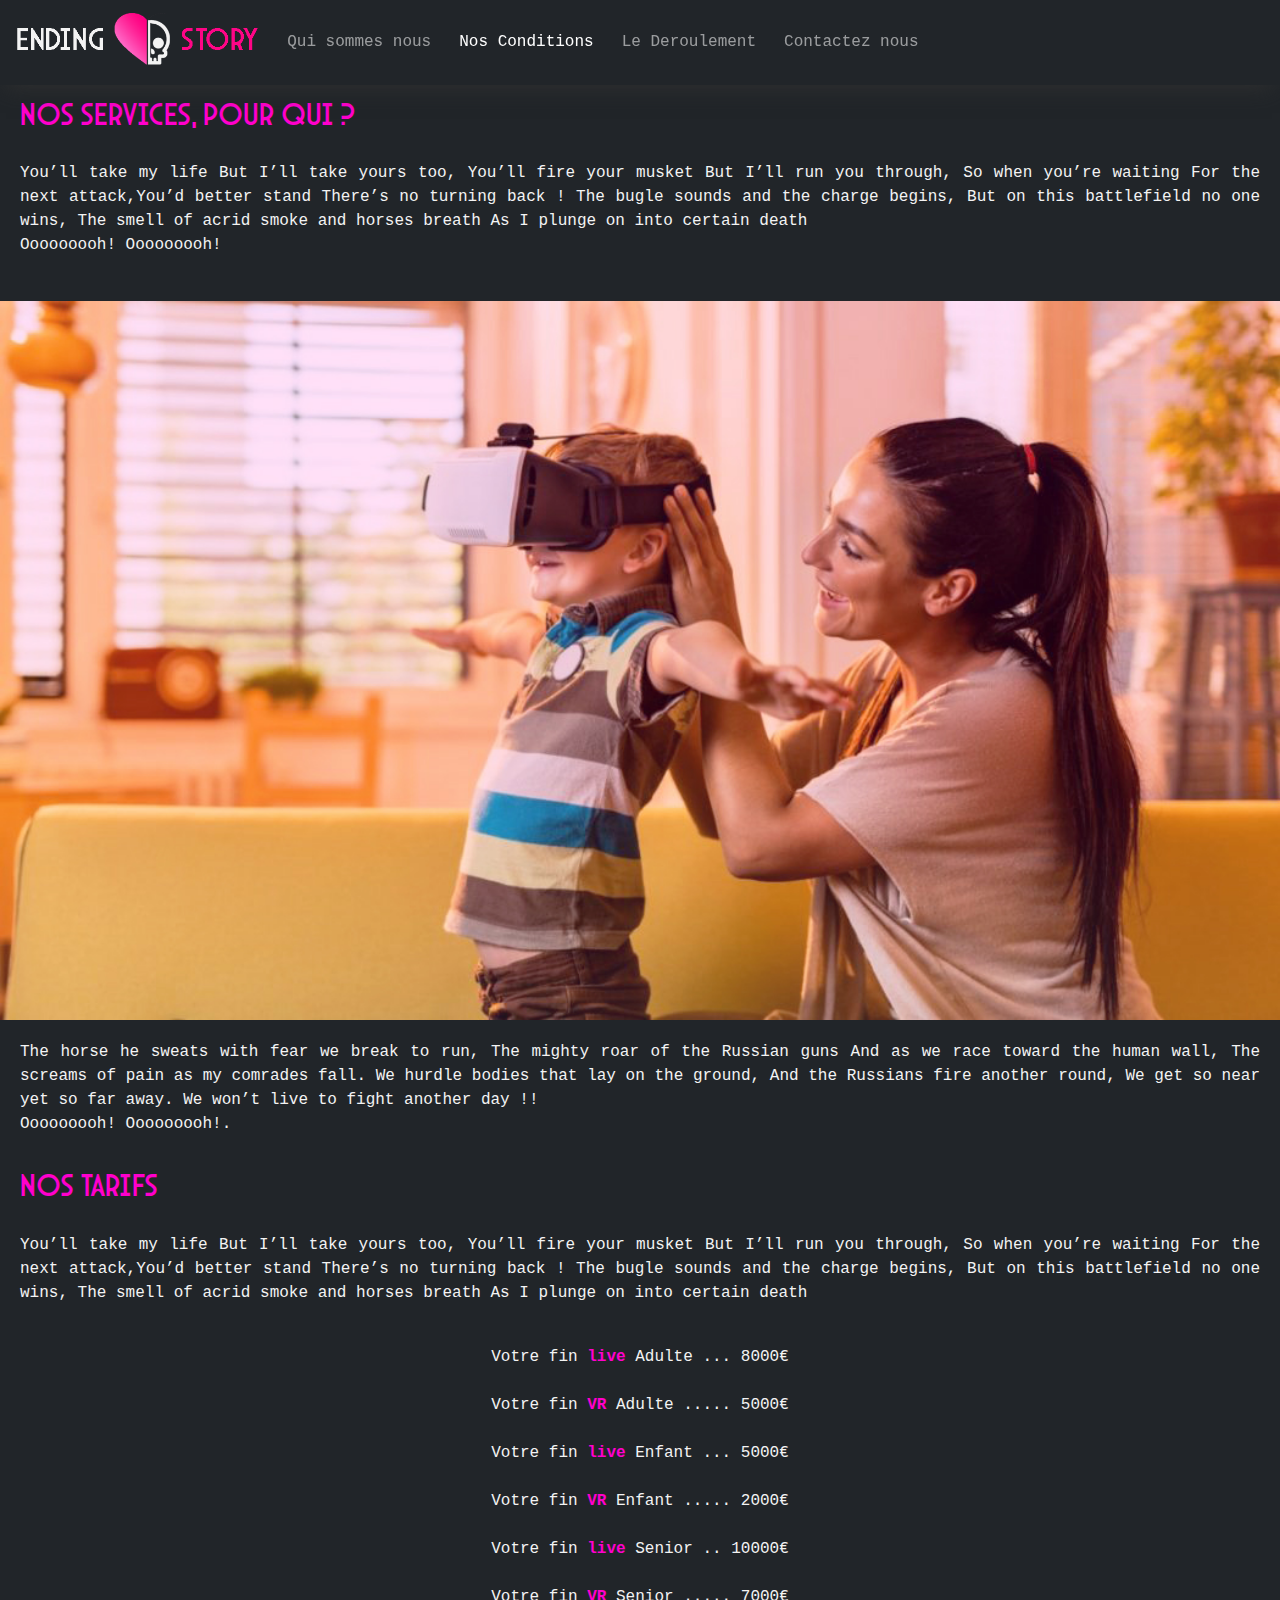
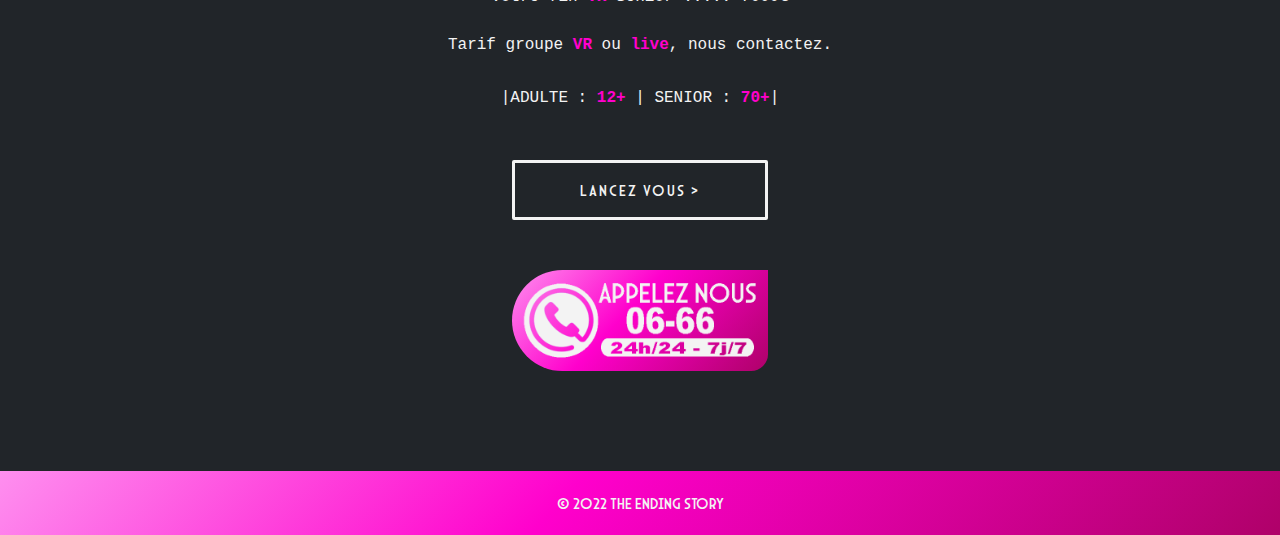
==== conditions.html @ 4fef933f "Replace some h1 by h2  and update CSS for" ====
<!DOCTYPE html>
<html lang="fr" dir="ltr">
  <head>
    <meta charset="utf-8">
    <meta name="viewport" content="width=device-width, initial-scale=1">
    <link rel="stylesheet" href="assets/bootstrap/bootstrap.min.css">
    <link rel="stylesheet" href="assets/css/default.css">
    <link rel="icon" type="image/png" href="assets/pics/favi_L_grey.png">
    <title>The Ending Story</title>
  </head>

  <body>

<!--======================================
=======| N A V B A R |====================
=======================================-->

  <nav class="navbar sticky-top navbar-expand-lg navbar-dark bg-dark">
    <div class="container-fluid">
      <a class="navbar-brand" href="index.html"><img class="logo_nav" src="assets/pics/header_L_grey.png" alt="logo navbar"> </a>
      <button class="navbar-toggler" type="button" data-bs-toggle="collapse" data-bs-target="#navbarText" aria-controls="navbarText" aria-expanded="false" aria-label="Toggle navigation">
        <span class="navbar-toggler-icon"></span>
      </button>
      <div class="collapse navbar-collapse" id="navbarText">
        <ul class="navbar-nav me-auto mb-2 mb-lg-0">
          <li class="nav-item">
            <a class="nav-link" aria-current="page" href="we_are.html">Qui sommes nous</a>
          </li>
          <li class="nav-item">
            <a class="nav-link active" href="#">Nos Conditions</a>
          </li>
          <li class="nav-item">
            <a class="nav-link" href="states.html">Le Deroulement</a>
          </li>
          <li class="nav-item">
            <a class="nav-link" href="contact.html">Contactez nous</a>
          </li>
        </ul>
      </div>
    </div>
  </nav>

  <!--======================================
  =======| M A I N |========================
  =======================================-->

  <main class="conditions">

    <!-- who SECTION -->

    <section class="for_who">
      <h2>Nos services, pour qui ?</h2>
      <p class="who_text">You’ll take my life But I’ll take yours too, You’ll fire your musket But I’ll run you through,
         So when you’re waiting For the next attack,You’d better stand There’s no turning back !
         The bugle sounds and the charge begins, But on this battlefield no one wins, The smell of acrid smoke and horses breath
         As I plunge on into certain death<br>
         Ooooooooh! Ooooooooh!</p><br>
      <img class="who_img img_1" src="assets/pics/enfants-vr.jpeg" alt="child with VR helmet">
      <p>The horse he sweats with fear we break to run, The mighty roar of the Russian guns
         And as we race toward the human wall, The screams of pain as my comrades fall.
         We hurdle bodies that lay on the ground, And the Russians fire another round,
         We get so near yet so far away. We won’t live to fight another day !! <br>
         Ooooooooh! Ooooooooh!.</p>
      </section>

      <section class="price">
      <h2>Nos tarifs</h2>
      <p class="price_text">You’ll take my life But I’ll take yours too, You’ll fire your musket But I’ll run you through,
         So when you’re waiting For the next attack,You’d better stand There’s no turning back !
         The bugle sounds and the charge begins, But on this battlefield no one wins, The smell of acrid smoke and horses breath
         As I plunge on into certain death<br>
      <p class="price_tab">
        Votre fin <span class="overline">live</span> Adulte ... 8000€ <br><br>
        Votre fin <span class="overline">VR</span> Adulte ..... 5000€ <br><br>
        Votre fin <span class="overline">live</span> Enfant ... 5000€ <br><br>
        Votre fin <span class="overline">VR</span> Enfant ..... 2000€ <br><br>
        Votre fin <span class="overline">live</span> Senior .. 10000€ <br><br>
        Votre fin <span class="overline">VR</span> Senior ..... 7000€ <br><br>
        Tarif groupe <span class="overline">VR</span> ou <span class="overline">live</span>,
        nous contactez.<br>
      </p><br> <!-- a voir avec Tableau ou liste... -->
      <p class="age">|ADULTE : <span class="overline">12+</span> |
        SENIOR : <span class="overline">70+</span>|</p>

      </section>


    <!-- CALL SECTION -->

    <section class="call_section">
      <a href="form.html"><div class="button_call">Lancez vous ></div></a>
      <div class="call_div">
        <a href="contact.html"><img class="call_img" src="assets/pics/logo_tel.png" alt="Numeros de tel 06-66"></a>
      </div>
    </section>

  </main>

<!--======================================
=======|F O O T E R |=====================
=======================================-->

  <footer>
    &copy; 2022 THE ENDING STORY
  </footer>

  <script type="text/javascript" src="assets/bootstrap/bootstrap.bundle.min.js"></script>

</body>
---- assets/css/default.css ----
/*=======================================
=======| G L O B A L |===================
=======================================*/

:root {
  --blackTES    : #212529;
  --whiteTES    : #f3f3f3;
  --pinkTES     : #ff00cc;
  --shadowTES   : -1px 8px 22px -7px #313131;
  --gradientTES : linear-gradient(133deg, rgba(254,143,239,1) 0%,
                  rgba(255,0,204,1) 44%, rgba(175,1,105,1) 100%);
  --fontTES     : 'arcan'
}

* {
  box-sizing: border-box;
}

@keyframes rotation {
  from {
    transform: rotate(-45deg);
  } to {
    transform: rotate(45deg);
  }
}

@font-face {
  font-family: 'arcan';
  src: url(../fonts/Arcane-Nine.ttf);
}

body {
  background: var(--blackTES);
  color: var(--whiteTES);
  margin: 0;
  min-width: 300px;
  font-size: 16px;
  font-family: Andale Mono, monospace;
}

img {
  width: 100%;
}

h1, h2 {
  font-family: var(--fontTES);
  color: var(--pinkTES);;
  text-align: left;
  padding: 20px;
  padding-bottom: 0px;
  padding-top: 10px;
}

h3 {
  font-family: var(--fontTES);
  color: var(--pinkTES);;
  text-align: left;
  padding-left: 30px;
  padding-bottom: 0;
  font-size: 0.8em;
}

p {
  padding: 20px;
  text-align: justify;
  margin-bottom: 0;
}

.overline  {
  color: var(--pinkTES);
  font-weight: bolder;
}

.little_line {
  font-size: 0.5em;
}

a {
  text-decoration: none;
  color: var(--whiteTES);
}



/*=======================================
=======| N A V B A R |===================
=======================================*/
nav {
  -webkit-box-shadow: var(--shadowTES);
  box-shadow: var(--shadowTES);
}
nav .navbar-brand {
  width: 65%;
}

nav .navbar-collapse .navbar-nav .nav-item .nav-link{
  text-align: right;
  padding-right: 20px;
}

    /*===|| M E D I A S ||===*/

@media screen and (min-width: 768px){
  nav .navbar-brand {
    width: 20%;
  }
}

/*=======================================
=======| H E A D E R |===================
=======================================*/

header  {
  position: relative;

}

.head_home .head_home_title {
  color: var(--whiteTES);
  text-align: right;
  font-size: 2em;
  position: absolute;
  right:20px;
  top: 10px;
}

.head_home .head_home_button {
  background: none;
  color: var(--whiteTES);
  font-family: var(--fontTES);
  font-size: 1em;
  letter-spacing: 2px;
  border: 3px var(--whiteTES) solid;
  border-radius: 2px;
  padding: 5px;
  padding-left: 30px;
  padding-right: 30px;
  position: absolute;
  right:20px;
  bottom: 20px;
}

    /*===|| M E D I A S ||===*/

@media screen and (min-width: 400px) and (max-width: 649px){
  .head_home .head_home_title {
    font-size: 3em;
  }
  .head_home .head_home_button {
    font-size: 1.5em;
  }
}

@media screen and (min-width: 650px) and (max-width: 1023px){
  .head_home .head_home_title {
    font-size: 5em;
  }
  .head_home .head_home_button {
    font-size: 2.5em;
    bottom: 30px;
  }
}

@media screen and (min-width: 1024px){
  .head_home .head_home_title {
    font-size: 8em;
  }
  .head_home .head_home_button {
    font-size: 4em;
    bottom: 90px;
  }
}

/*=======================================
=======| O L D  S E C T I O N |==========
======================= home ==========*/

main .old {
  text-align: justify;
}

main .old h1 {
  margin-top: 40px;
}

/*=======================================
=======| C H O O S E  S E C T I O N  |===
======================= home ==========*/

main .choose .choose_text {
  background: var(--whiteTES);;
  color: var(--blackTES);
  text-align: justify;
}

/*=======================================
====| H I S T O R Y  S E C T I O N  |====
=========================== we_are ====*/

.we_are .history .img_2 {
  margin-top: 20px;
  margin-bottom: 20px;
}

/*margin au text*/

/*=======================================
====| P R I C E  S E C T I O N  |========
======================= conditions ====*/

.conditions .price .age {
  text-align: center;
  padding-top: 0;
  margin-bottom: 30px;
}

.conditions .price .price_tab {
  text-align: center;
  margin-bottom: 0;
  padding-bottom: 5px;
}

/*=======================================
===| E X E C U T I O N  S E C T I O N  |=
======================= states ========*/

.states .execut .carousel .carousel-inner
.carousel_explic_div {
  background: var(--whiteTES);;
  color: var(--blackTES);;
  -webkit-box-shadow: var(--shadowTES);
  box-shadow: var(--shadowTES);
}

.states .execut .carousel .carousel-inner
.carousel_explic_div .title_explic_div {
  padding-top: 10px;
  padding-left: 10px;
  color: var(--pinkTES);;
  font-family: var(--fontTES);
  letter-spacing: 2px;
}

.states .execut .carousel .carousel-inner
.carousel_explic_div .text_explic_div {
  padding-top: 0px;
  padding-bottom: 30px;
}

.states .execut .text_party_2 {
  padding-top: 35px;
}

/*=======================================
===| E N D I N G  S E C T I O N  |=======
======================= states ========*/

.states .ending .ending_img {
  margin-bottom: 50px;
}

/*=======================================
===| F O R M  S E C T I O N  |===========
======================= form ==========*/

.form .form_body {
  width: 100%;
  margin: auto;
  background-color: rgba(0,0,0,.75);
  color: var(--whiteTES);
  border-radius: 5px;
  padding: 50px;

}

.form .form_body .form_form .form_input {
  padding: 15px;
  width: 100%;
  font-size: 1em;
  border: 0;
  color: var(--pinkTES);
  background-color: var(--blackTES);
  margin-bottom: 15px;
}

.form .form_body .form_form .form_label {
  width: 100%;
  color: var(--pinkTES);
}

.form .form_body .form_form .form_range {
  margin-left: auto;
  margin-right: auto;
  width: 100%;
  padding: 15px;
  font-size: 1em;
}

.form .form_body .form_form .form_button {
  background: var(--gradientTES);
  color: var(--blackTES);
  padding: 15px;
  width: 100%;
  font-size: 1em;
  font-weight: bold;
  border-radius: 5px;
  border: 0;
  cursor: pointer;
}

/*=======================================
===| P O S T  S E C T I O N  |===========
======================= posted ========*/

.posted .posted_body {
  width: 100%;
  height: 100%;
  margin: auto;
  background-color: rgba(0,0,0,.75);
  color: var(--whiteTES);
  border-radius: 5px;
  padding: 50px;
  text-align: center;
}

.posted .posted_body .posted_img {
  width: 30%;
  margin: 20px;
  animation: 1.5s linear 0s infinite alternate-reverse rotation;
}

.posted .posted_body .posted_title,
.posted .posted_body .posted_text {
  text-align: center;
}

    /*===|| M E D I A S ||===*/

@media screen and (min-width: 768px){
  .posted .posted_body .posted_img {
    width: 15%;
  }
}


/*=======================================
=======| P A R T  S E C T I O N |========
======================= home ==========*/

main .part_section{
  margin-top: 30px;
}
main .part_section .part_contain .part_row {
  margin-top: 40px;
  text-align: center;
}

main .part_section .part_contain .part_row img {
  height: 80px;
  width:auto;
  padding: 15px;
}

    /*===|| M E D I A S ||===*/

@media screen and (min-width: 768px){
  main .part_section .part_contain .part_row img{
    height: 100px;
    padding: 25px;
  }
}

/*=======================================
=======| C A L L  S E C T I O N |========
=======================================*/

main .call_section {
  text-align: center;
}

main .call_section .call_div {
  width: 50%;
  background: var(--pinkTES);
  background: var(--gradientTES);
  border-radius: 60px 0px 20px 60px;
  margin-top: 50px;
  margin-bottom: 100px;
  margin-left: auto;
  margin-right: auto;
}

main .call_section .call_div .call_img {
  height: auto;
  padding: 10px;
}

main .call_section .button_call {
  background: none;
  color: var(--whiteTES);
  font-family: var(--fontTES);
  font-size: 1em;
  letter-spacing: 2px;
  border: 3px var(--whiteTES) solid;
  border-radius: 2px;
  width: 50%;
  margin: auto;
  padding: 5px;
  padding-left: 30px;
  padding-right: 30px;
  text-decoration: none;
}

main .call_section a {
  text-decoration: none;
}

    /*===|| M E D I A S ||===*/

@media screen and (min-width: 768px) and (max-width: 1023px){
  main .call_section .call_div {
    width: 35%;
  }

  main .call_section .button_call{
    width: 38%;
    font-size: 2em;
    padding: 15px;
    padding-left: 30px;
    padding-right: 30px;
  }
}

@media screen and (min-width: 1024px){
  main .call_section .call_div {
    width: 20%;
  }

  main .call_section .button_call{
    width: 20%;
    font-size: 1em;
    padding: 15px;
    padding-left: 30px;
    padding-right: 30px;
  }
}

/*=======================================
=======| F O O T E R |===================
=======================================*/

footer {
  padding: 20px;
  background: var(--pinkTES);
  background: var(--gradientTES);
  text-align: center;
  font-family: var(--fontTES);
}

/*=======================================
=========================================
=======================================*/
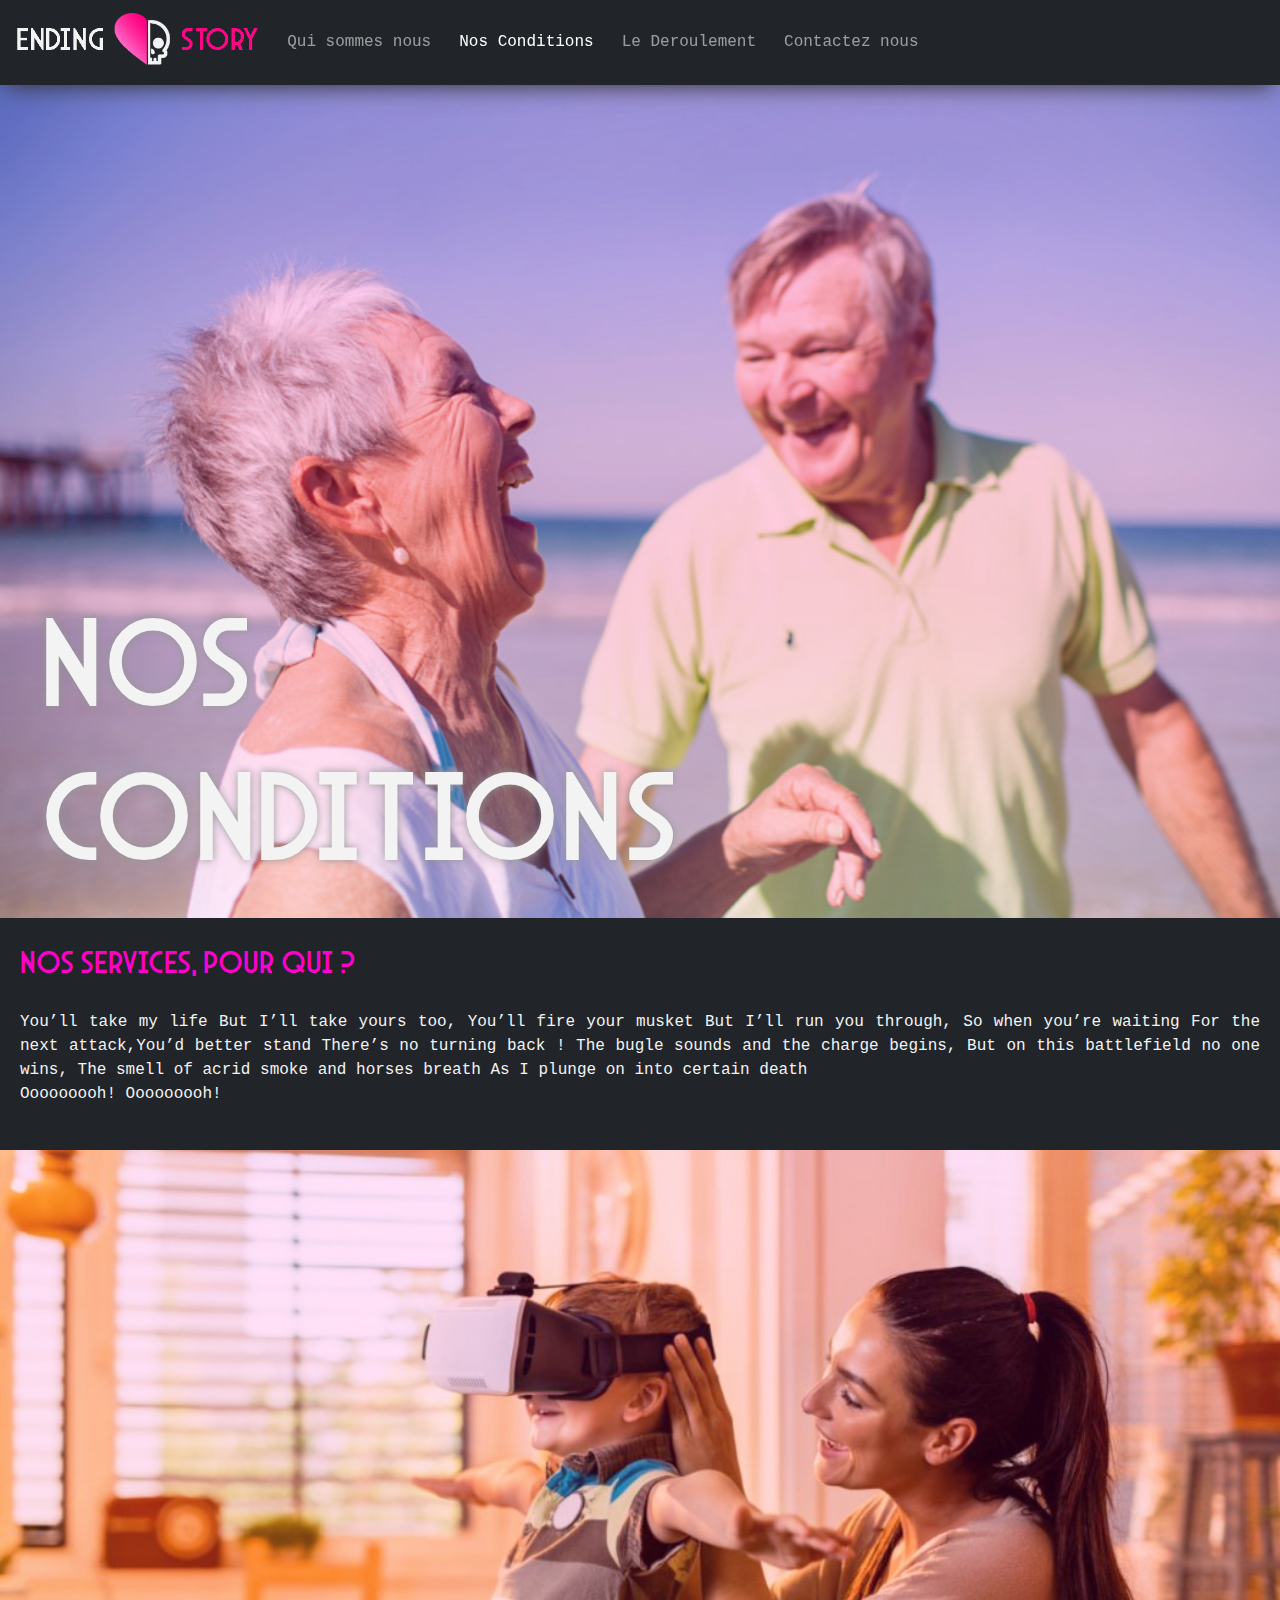
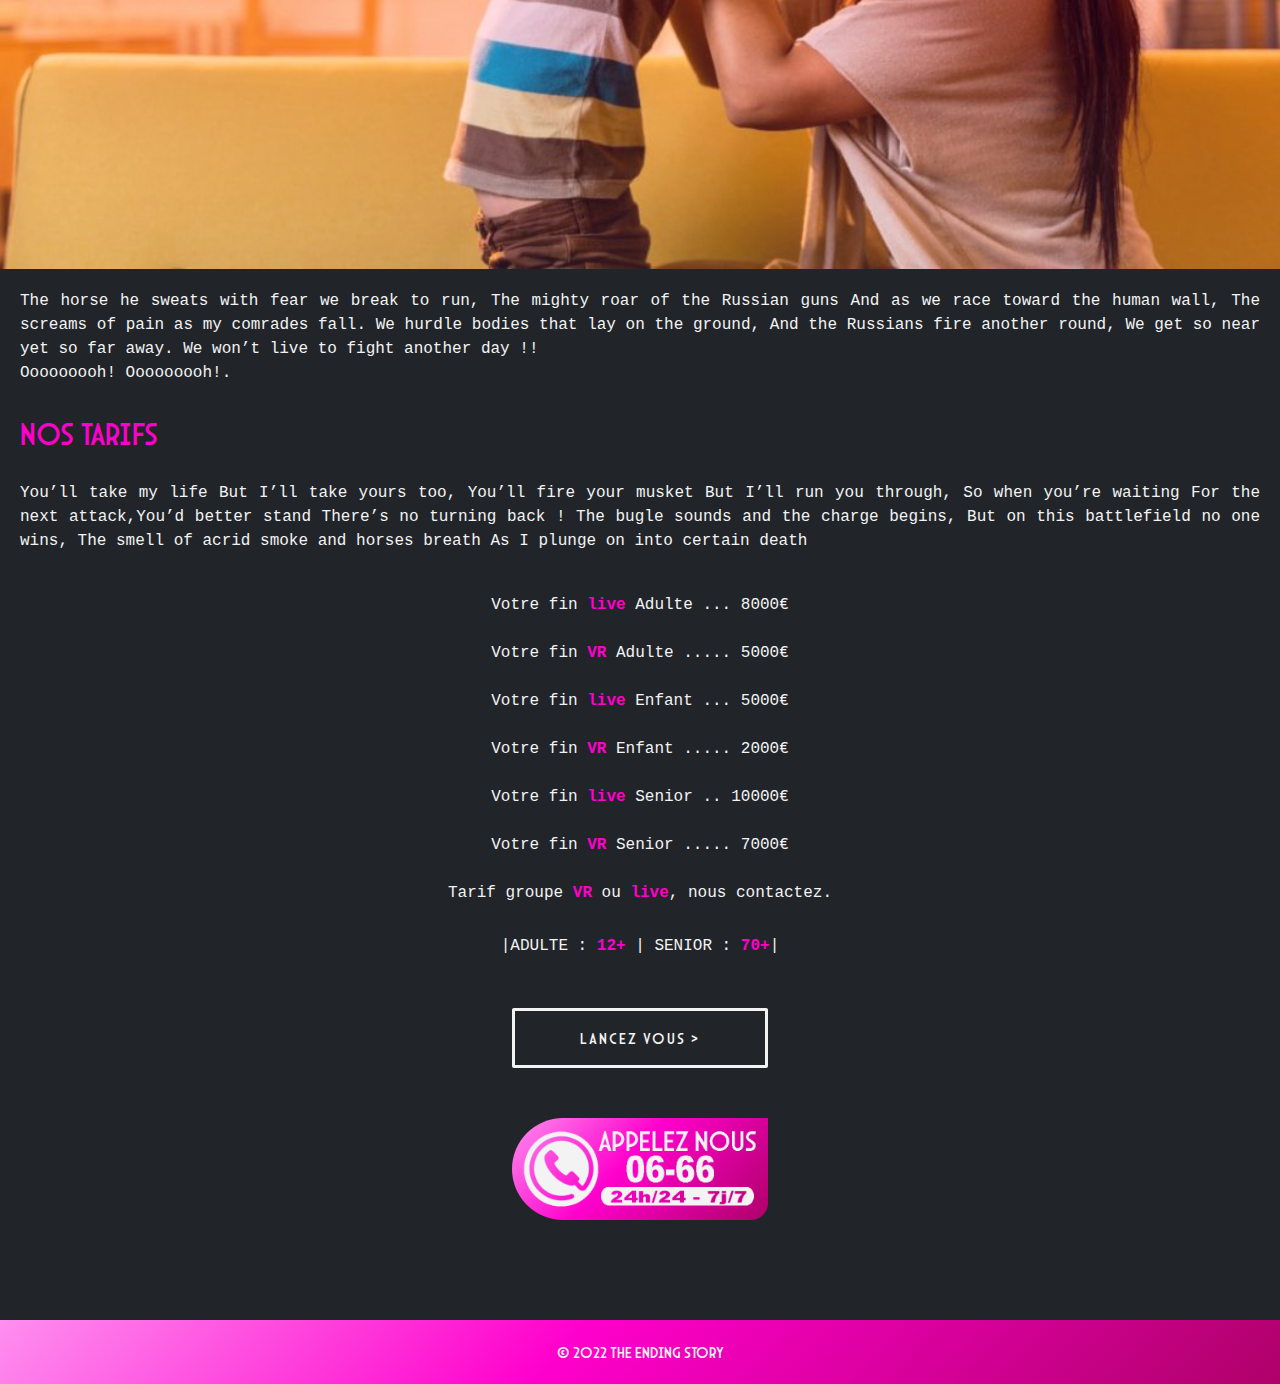
==== commit 5ffe46df: "Add a header to states.html & conditions.html" ====
--- a/conditions.html
+++ b/conditions.html
@@ -39,6 +39,15 @@
       </div>
     </div>
   </nav>
+
+  <!--======================================
+  =======| H E A D E R |====================
+  =======================================-->
+
+        <header class="head_conditions">
+          <h1 class="head_conditions_title">Nos<br>Conditions</h1>
+          <img class="head_conditions_img" src="assets/pics/old_laugh.jpeg" alt="Old people laughing">
+        </header>
 
   <!--======================================
   =======| M A I N |========================
--- a/assets/css/default.css
+++ b/assets/css/default.css
@@ -9,7 +9,8 @@
   --shadowTES   : -1px 8px 22px -7px #313131;
   --gradientTES : linear-gradient(133deg, rgba(254,143,239,1) 0%,
                   rgba(255,0,204,1) 44%, rgba(175,1,105,1) 100%);
-  --fontTES     : 'arcan'
+  --fontTES     : 'arcan';
+  --shadowTitle : 0px 0px 9px rgba(150, 150, 150, 1);
 }
 
 * {
@@ -112,7 +113,7 @@
 
 header  {
   position: relative;
-
+  margin-bottom: 15px;
 }
 
 .head_home .head_home_title {
@@ -122,6 +123,20 @@
   position: absolute;
   right:20px;
   top: 10px;
+  text-shadow: var(--shadowTitle);
+}
+
+.head_we_are .head_we_are_title,
+.head_conditions .head_conditions_title,
+.head_states .head_states_title,
+.head_contact .head_contact_title {
+  color: var(--whiteTES);
+  text-align: left;
+  font-size: 2em;
+  position: absolute;
+  left:20px;
+  bottom: 20px;
+  text-shadow: var(--shadowTitle);
 }
 
 .head_home .head_home_button {
@@ -143,18 +158,28 @@
     /*===|| M E D I A S ||===*/
 
 @media screen and (min-width: 400px) and (max-width: 649px){
-  .head_home .head_home_title {
+  .head_home .head_home_title,
+  .head_we_are .head_we_are_title,
+  .head_conditions .head_conditions_title,
+  .head_states .head_states_title,
+  .head_contact .head_contact_title {
     font-size: 3em;
   }
+
   .head_home .head_home_button {
     font-size: 1.5em;
   }
 }
 
 @media screen and (min-width: 650px) and (max-width: 1023px){
-  .head_home .head_home_title {
+  .head_home .head_home_title,
+  .head_we_are .head_we_are_title,
+  .head_conditions .head_conditions_title,
+  .head_states .head_states_title,
+  .head_contact .head_contact_title {
     font-size: 5em;
   }
+
   .head_home .head_home_button {
     font-size: 2.5em;
     bottom: 30px;
@@ -162,9 +187,14 @@
 }
 
 @media screen and (min-width: 1024px){
-  .head_home .head_home_title {
+  .head_home .head_home_title,
+  .head_we_are .head_we_are_title,
+  .head_conditions .head_conditions_title,
+  .head_states .head_states_title,
+  .head_contact .head_contact_title {
     font-size: 8em;
   }
+
   .head_home .head_home_button {
     font-size: 4em;
     bottom: 90px;
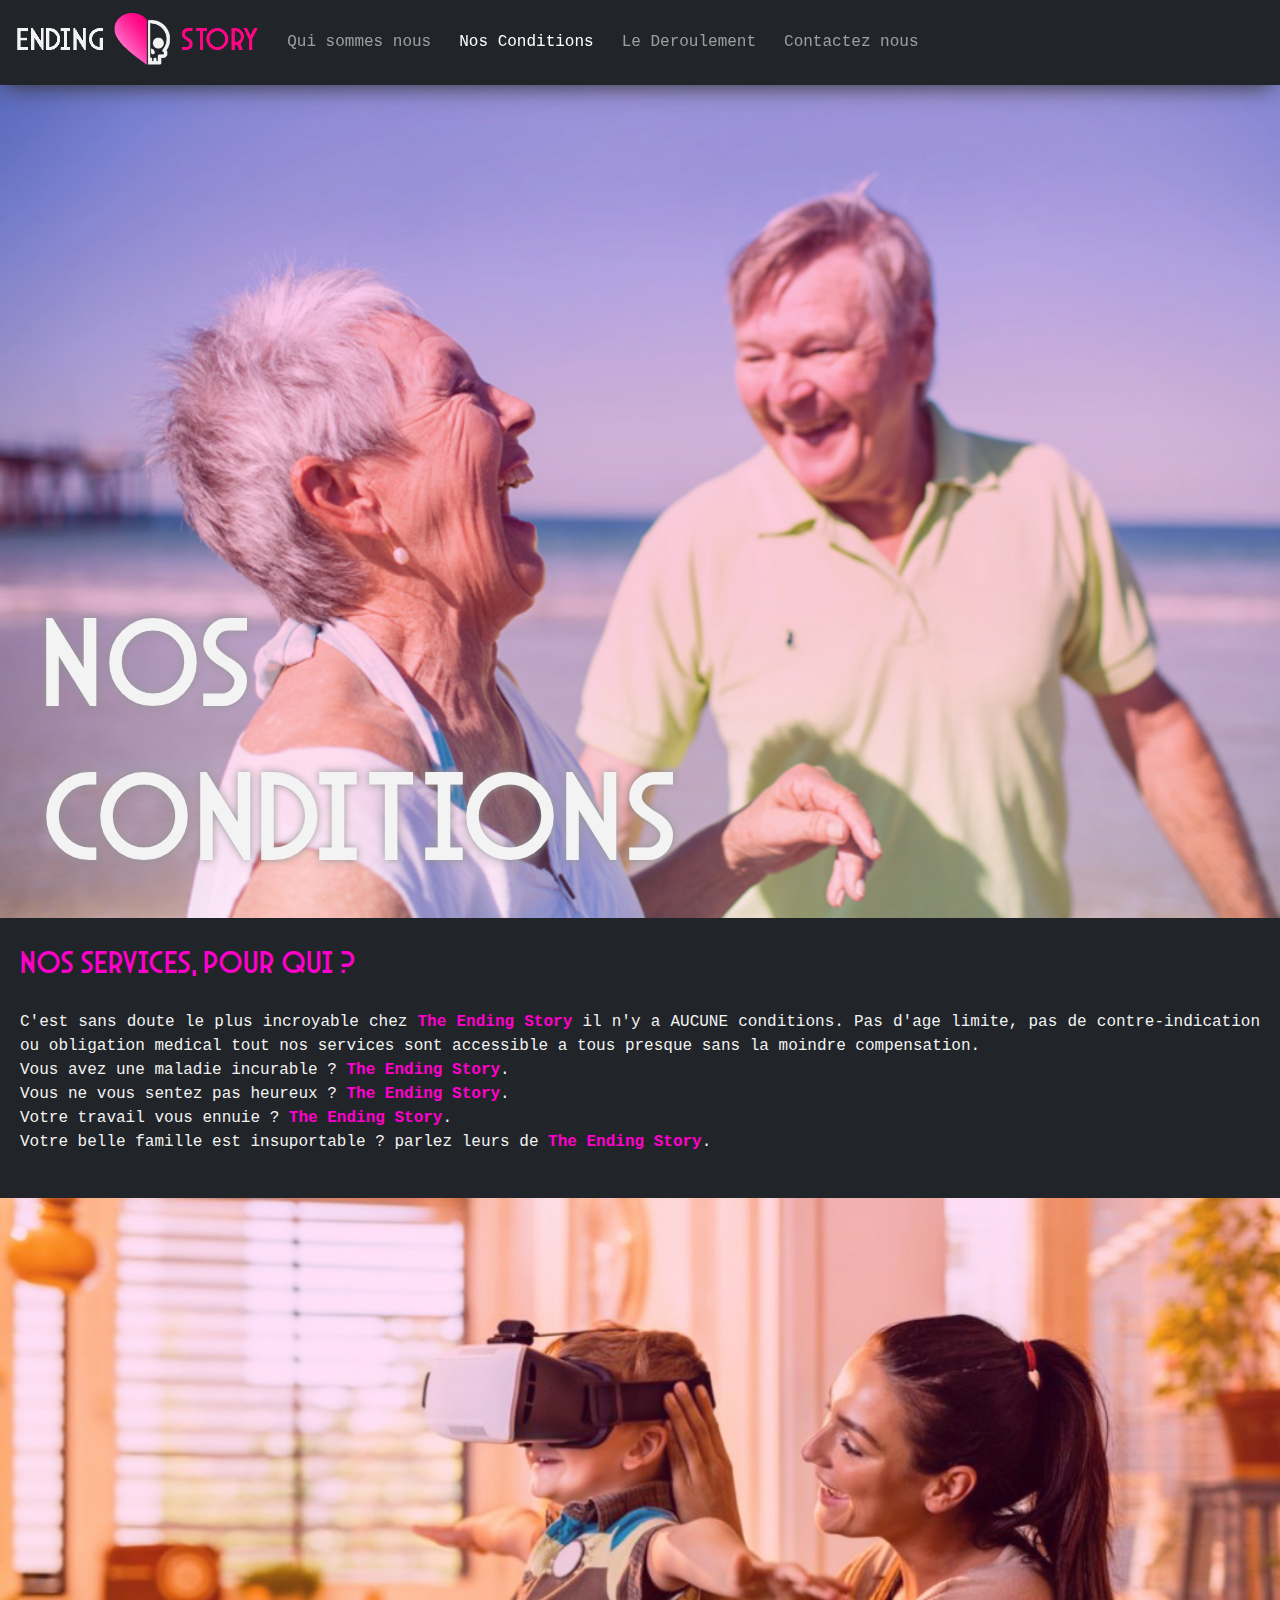
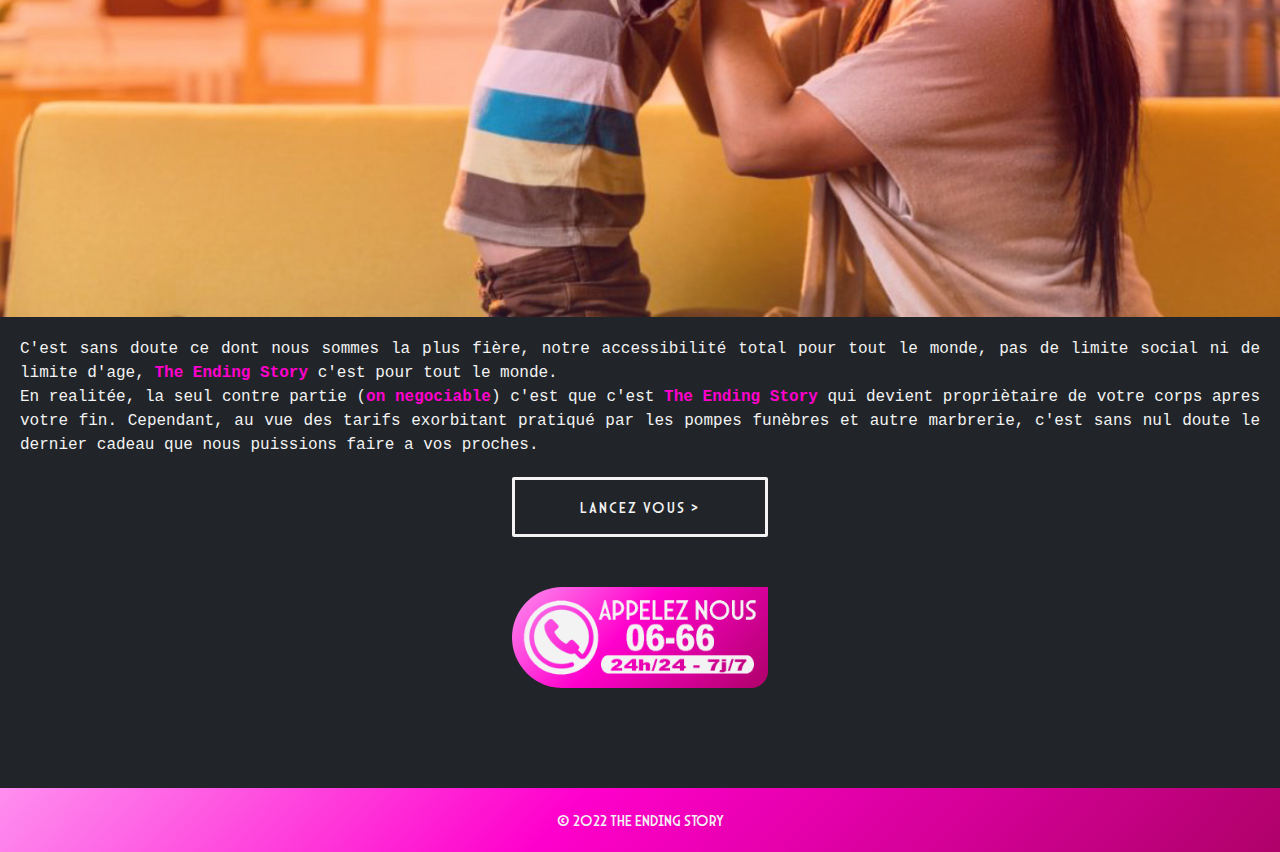
==== commit 38937cad: "Add texts no correction." ====
--- a/conditions.html
+++ b/conditions.html
@@ -59,40 +59,24 @@
 
     <section class="for_who">
       <h2>Nos services, pour qui ?</h2>
-      <p class="who_text">You’ll take my life But I’ll take yours too, You’ll fire your musket But I’ll run you through,
-         So when you’re waiting For the next attack,You’d better stand There’s no turning back !
-         The bugle sounds and the charge begins, But on this battlefield no one wins, The smell of acrid smoke and horses breath
-         As I plunge on into certain death<br>
-         Ooooooooh! Ooooooooh!</p><br>
+      <p class="who_text"> C'est sans doute le plus incroyable chez <span class="overline">The Ending Story</span>
+        il n'y a AUCUNE conditions. Pas d'age limite, pas de contre-indication ou obligation medical
+        tout nos services sont accessible a tous presque sans la moindre compensation. <br>
+        Vous avez une maladie incurable ? <span class="overline">The Ending Story</span>. <br>
+        Vous ne vous sentez pas heureux ? <span class="overline">The Ending Story</span>. <br>
+        Votre travail vous ennuie ? <span class="overline">The Ending Story</span>. <br>
+        Votre belle famille est insuportable ? parlez leurs de <span class="overline">The Ending Story</span>. <br>
+      </p><br>
       <img class="who_img img_1" src="assets/pics/enfants-vr.jpeg" alt="child with VR helmet">
-      <p>The horse he sweats with fear we break to run, The mighty roar of the Russian guns
-         And as we race toward the human wall, The screams of pain as my comrades fall.
-         We hurdle bodies that lay on the ground, And the Russians fire another round,
-         We get so near yet so far away. We won’t live to fight another day !! <br>
-         Ooooooooh! Ooooooooh!.</p>
+      <p class="who_text"> C'est sans doute ce dont nous sommes la plus fière, notre accessibilité
+        total pour tout le monde, pas de limite social ni de limite d'age, <span class="overline">The Ending Story</span>
+        c'est pour tout le monde. <br>
+        En realitée, la seul contre partie (<span class="overline">on negociable</span>) c'est que c'est <span class="overline">The Ending Story</span>
+        qui devient propriètaire de votre corps apres votre fin. Cependant, au vue des
+        tarifs exorbitant pratiqué par les pompes funèbres et autre marbrerie, c'est
+        sans nul doute le dernier cadeau que nous puissions faire a vos proches.
+      </p>
       </section>
-
-      <section class="price">
-      <h2>Nos tarifs</h2>
-      <p class="price_text">You’ll take my life But I’ll take yours too, You’ll fire your musket But I’ll run you through,
-         So when you’re waiting For the next attack,You’d better stand There’s no turning back !
-         The bugle sounds and the charge begins, But on this battlefield no one wins, The smell of acrid smoke and horses breath
-         As I plunge on into certain death<br>
-      <p class="price_tab">
-        Votre fin <span class="overline">live</span> Adulte ... 8000€ <br><br>
-        Votre fin <span class="overline">VR</span> Adulte ..... 5000€ <br><br>
-        Votre fin <span class="overline">live</span> Enfant ... 5000€ <br><br>
-        Votre fin <span class="overline">VR</span> Enfant ..... 2000€ <br><br>
-        Votre fin <span class="overline">live</span> Senior .. 10000€ <br><br>
-        Votre fin <span class="overline">VR</span> Senior ..... 7000€ <br><br>
-        Tarif groupe <span class="overline">VR</span> ou <span class="overline">live</span>,
-        nous contactez.<br>
-      </p><br> <!-- a voir avec Tableau ou liste... -->
-      <p class="age">|ADULTE : <span class="overline">12+</span> |
-        SENIOR : <span class="overline">70+</span>|</p>
-
-      </section>
-
 
     <!-- CALL SECTION -->
 
--- a/assets/css/default.css
+++ b/assets/css/default.css
@@ -58,7 +58,7 @@
   text-align: left;
   padding-left: 30px;
   padding-bottom: 0;
-  font-size: 0.8em;
+  font-size: 1.2em;
 }
 
 p {
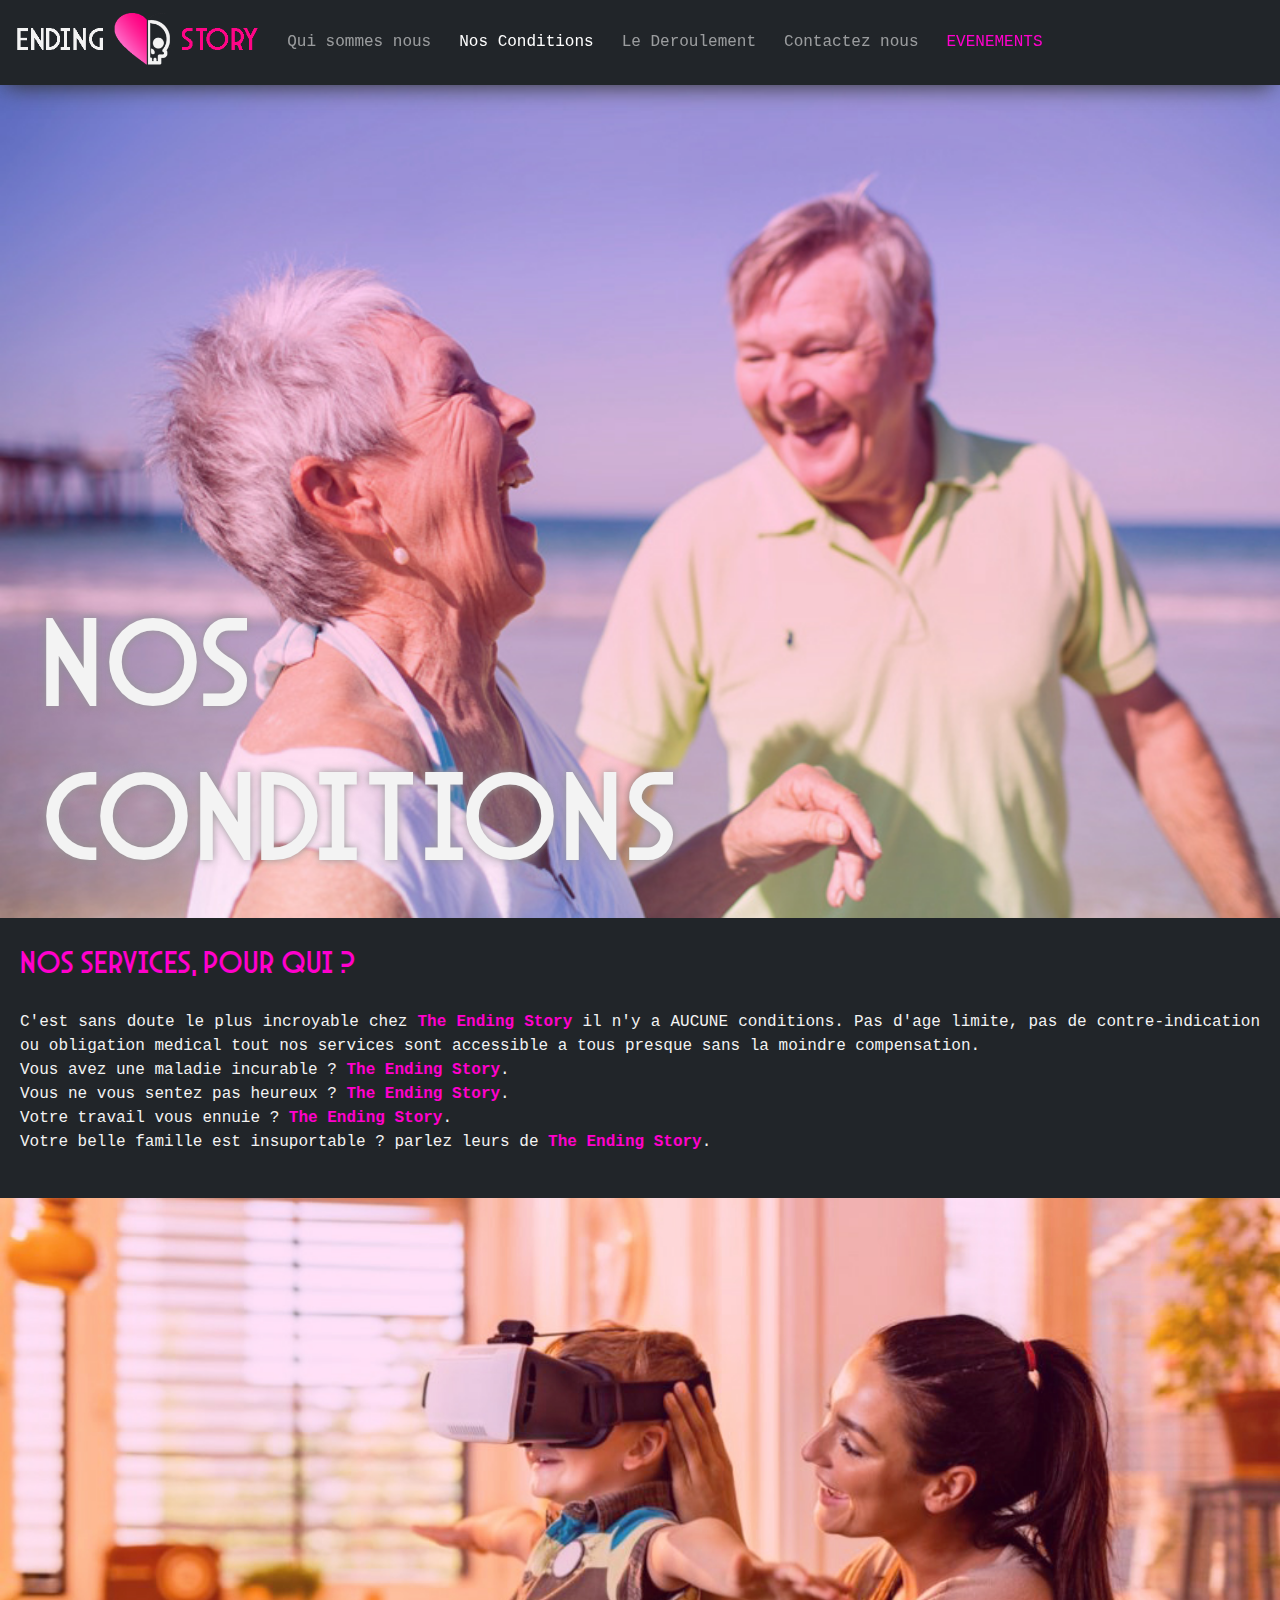
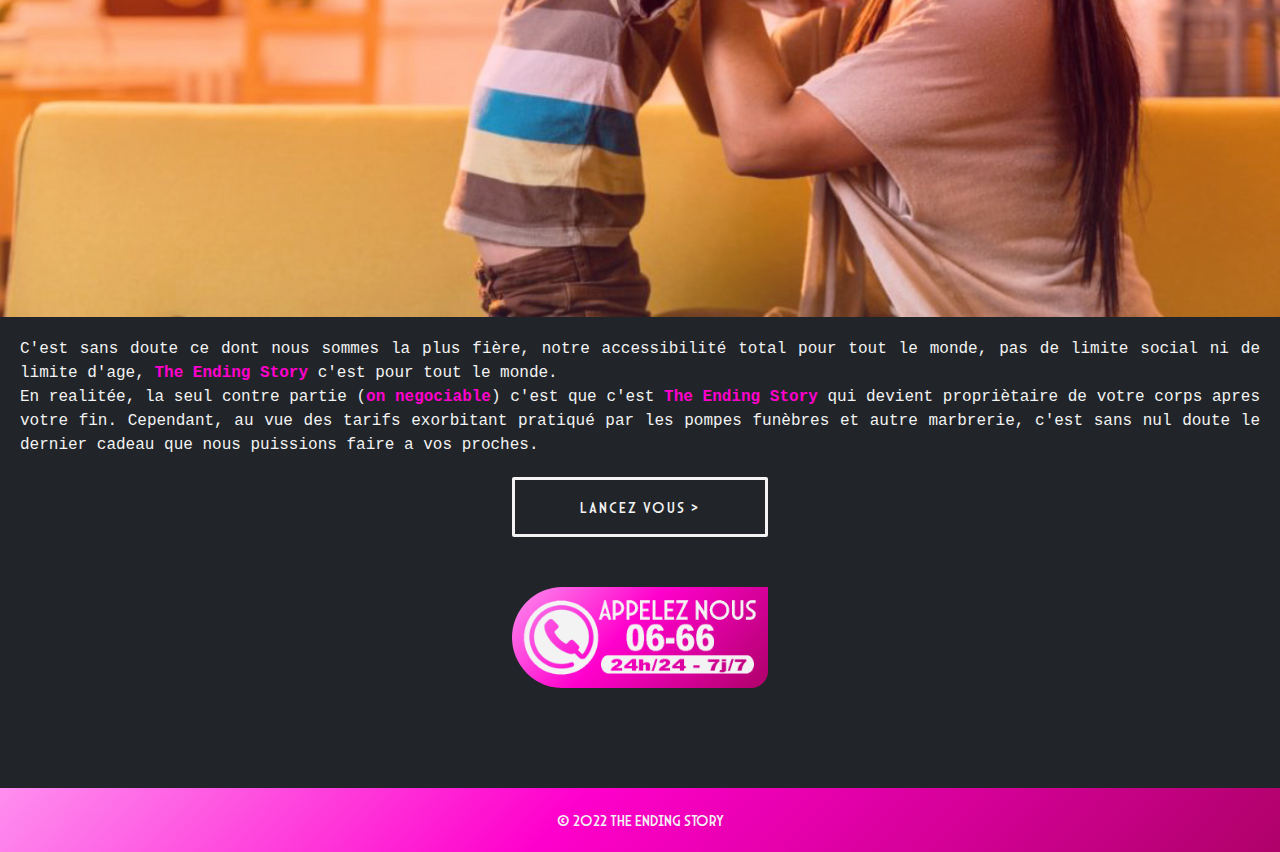
==== commit ed37bfe3: "Update the others pages with events.html" ====
--- a/conditions.html
+++ b/conditions.html
@@ -1,10 +1,48 @@
 <!DOCTYPE html>
 <html lang="fr" dir="ltr">
   <head>
+
+    <!-- META COMPATIBILITE -->
+
     <meta charset="utf-8">
     <meta name="viewport" content="width=device-width, initial-scale=1">
+    <meta http-equiv="X-UA-Compatible" content="IE=edge"> <!-- Obsolète non ?-->
+
+    <!-- META REF -->
+
+    <meta name="description" content="The Ending Story est une association qui
+    a pour but de vous accompagnez vers la meilleurs fin possible">
+    <meta name="subject" content="Un choix vers une meilleur fin">
+    <meta name="robots" content="index, follow">
+
+    <!-- META SOCIAL-->
+
+      <!-- Card meta pour Twitter -->
+
+    <meta name="twitter:card" content="summary_large_image">
+    <meta name="twitter:site" content="@Ending_Story">  <!--compte fictif-->
+    <meta name="twitter:title" content="The Ending Story">
+    <meta name="twitter:description" content="The Ending Story est une association
+    qui a pour but de vous accompagnez vers la meilleurs fin possible">
+    <meta name="twitter:image:src" content="assets/pics/logo_grad_D_grey.png">
+
+      <!-- Meta pour Facebook -->
+
+    <meta property="og:title" content="The Ending Story">
+    <meta property="og:url" content="url_site">
+    <meta property="og:image" content="url_image">
+    <meta property="og:description" content="The Ending Story est une association
+    qui a pour but de vous accompagnez vers la meilleurs fin possible">
+    <meta property="og:site_name" content="The Ending Story">
+    <meta property="og:type" content="site web">
+
+    <!-- LINK STYLE -->
+
     <link rel="stylesheet" href="assets/bootstrap/bootstrap.min.css">
     <link rel="stylesheet" href="assets/css/default.css">
+
+    <!-- TAB STYLE -->
+
     <link rel="icon" type="image/png" href="assets/pics/favi_L_grey.png">
     <title>The Ending Story</title>
   </head>
@@ -34,6 +72,9 @@
           </li>
           <li class="nav-item">
             <a class="nav-link" href="contact.html">Contactez nous</a>
+          </li>
+          <li class="nav-item">
+            <a class="nav-link event_link" href="event.html">EVENEMENTS</a>
           </li>
         </ul>
       </div>
--- a/assets/css/default.css
+++ b/assets/css/default.css
@@ -25,6 +25,17 @@
   }
 }
 
+@keyframes flash {
+  from {
+    font-size: 1em;
+    padding: 20px;
+  } to {
+    font-size: 1.2em;
+    padding: 18px;
+  }
+
+}
+
 @font-face {
   font-family: 'arcan';
   src: url(../fonts/Arcane-Nine.ttf);
@@ -45,7 +56,7 @@
 
 h1, h2 {
   font-family: var(--fontTES);
-  color: var(--pinkTES);;
+  color: var(--pinkTES);
   text-align: left;
   padding: 20px;
   padding-bottom: 0px;
@@ -94,11 +105,15 @@
   width: 65%;
 }
 
-nav .navbar-collapse .navbar-nav .nav-item .nav-link{
+nav .navbar-collapse .navbar-nav .nav-item .nav-link {
   text-align: right;
   padding-right: 20px;
 }
 
+nav .navbar-collapse .navbar-nav .nav-item .event_link {
+  color: var(--pinkTES);
+  animation: 0.5s linear 0s infinite alternate-reverse flash;
+}
     /*===|| M E D I A S ||===*/
 
 @media screen and (min-width: 768px){
@@ -339,7 +354,7 @@
 }
 
 /*=======================================
-===| P O S T  S E C T I O N  |===========
+===| P O S T E D  S E C T I O N  |=======
 ======================= posted ========*/
 
 .posted .posted_body {
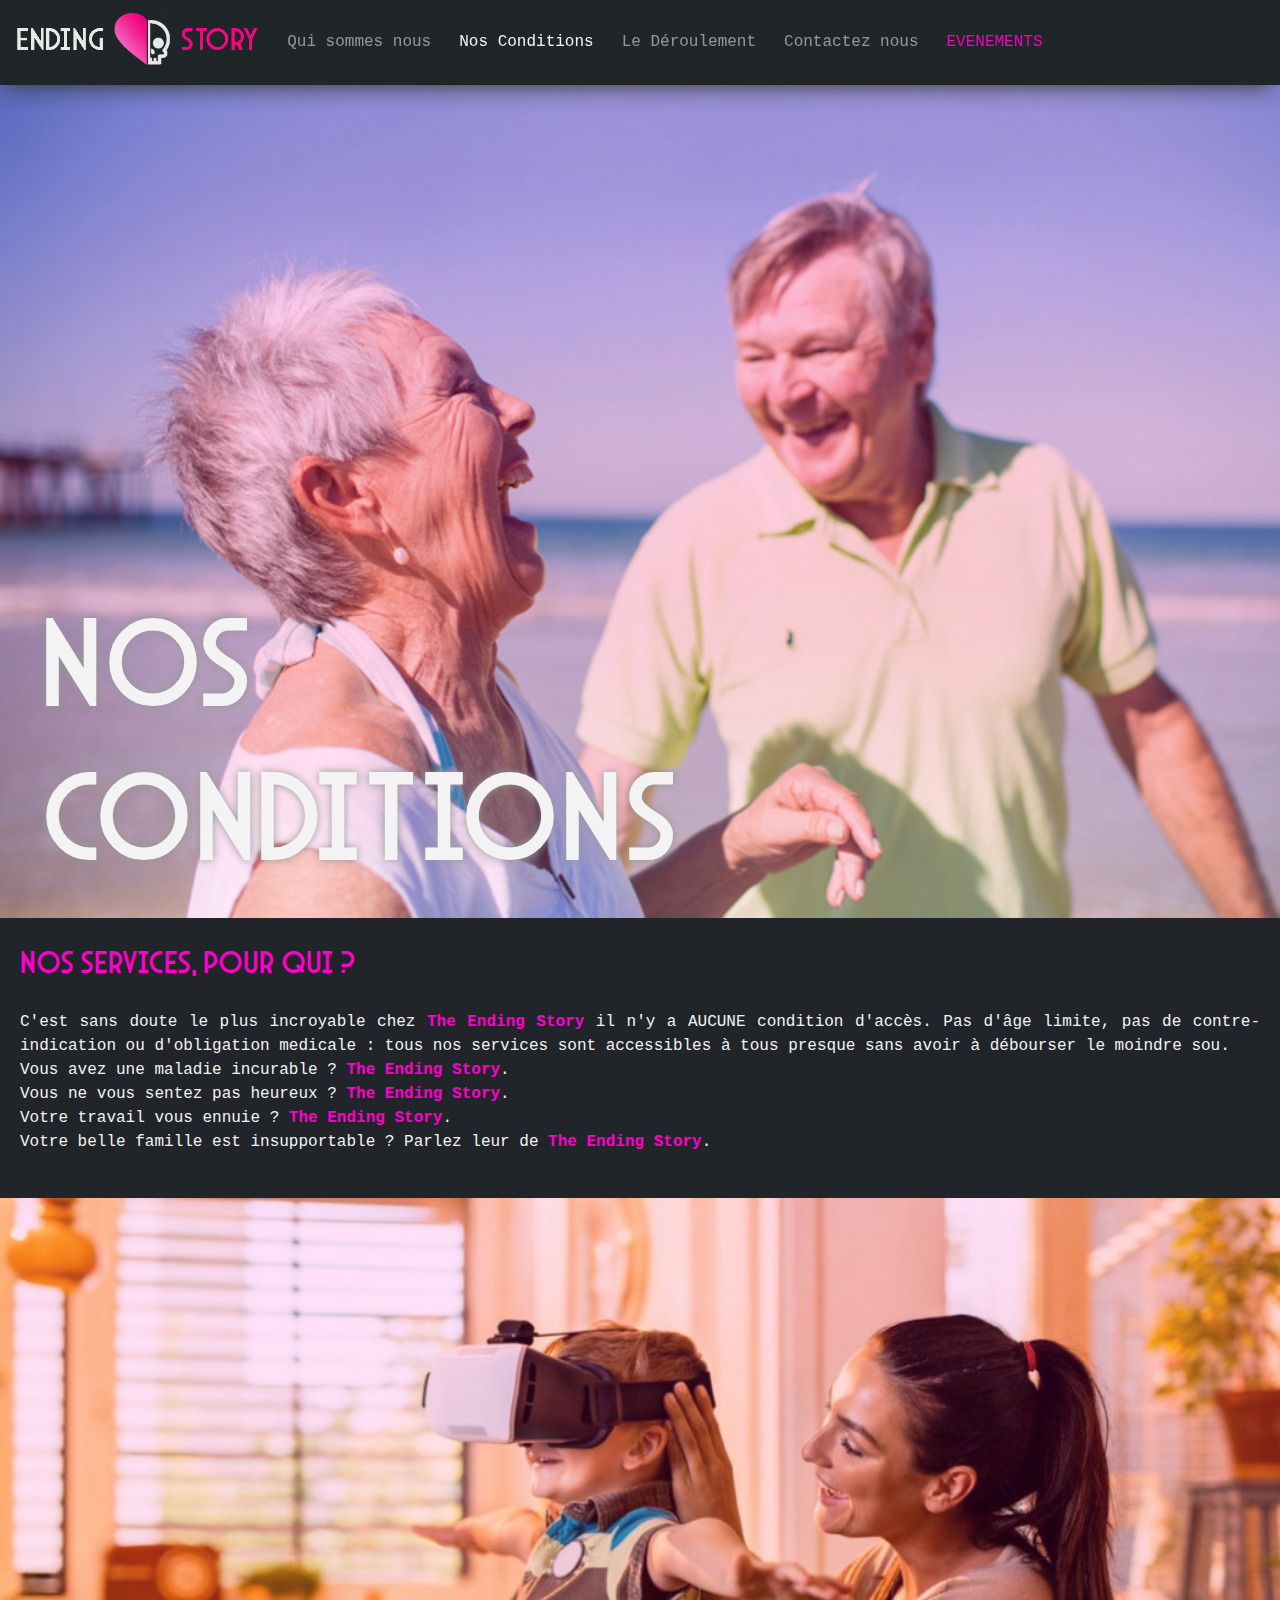
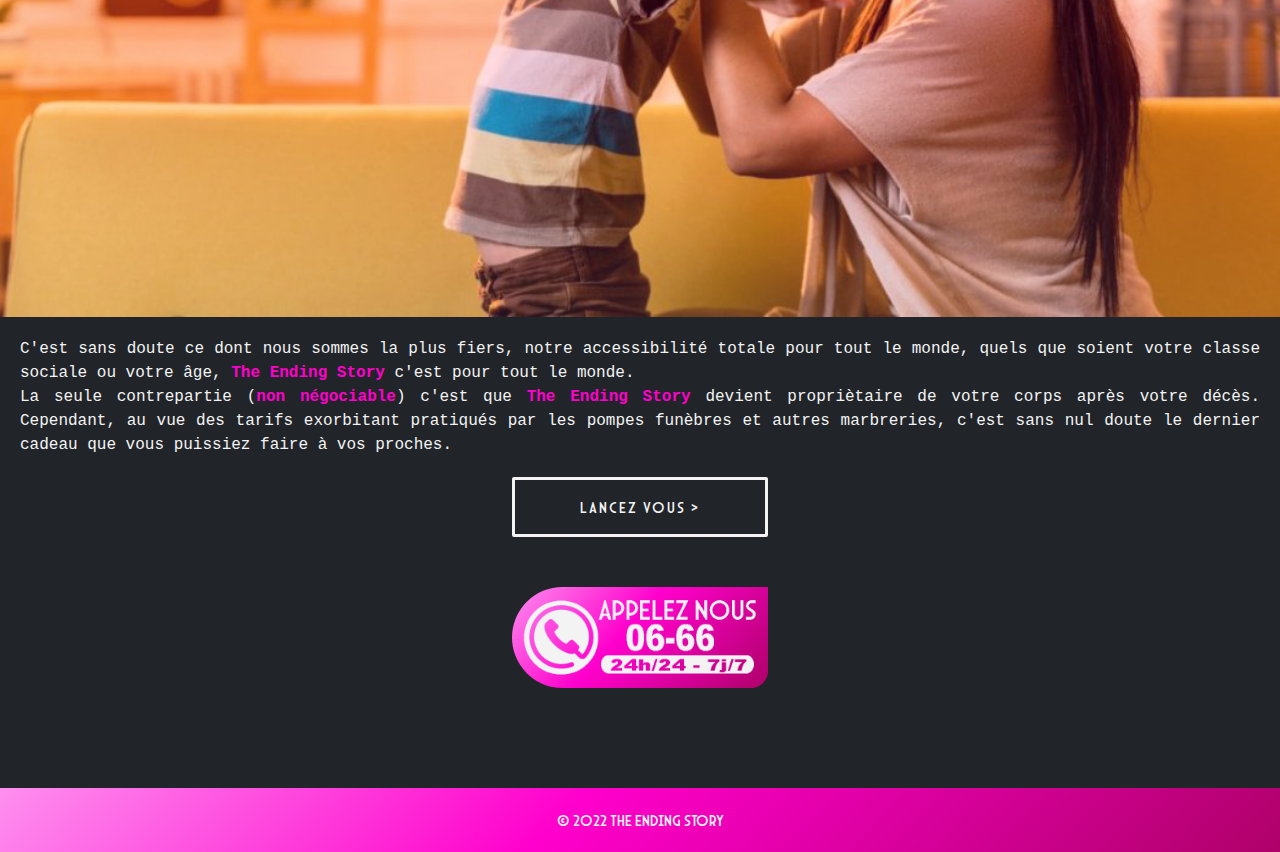
==== commit 860b82b6: "text corrections" ====
--- a/conditions.html
+++ b/conditions.html
@@ -68,13 +68,13 @@
             <a class="nav-link active" href="#">Nos Conditions</a>
           </li>
           <li class="nav-item">
-            <a class="nav-link" href="states.html">Le Deroulement</a>
+            <a class="nav-link" href="states.html">Le Déroulement</a>
           </li>
           <li class="nav-item">
             <a class="nav-link" href="contact.html">Contactez nous</a>
           </li>
           <li class="nav-item">
-            <a class="nav-link event_link" href="event.html">EVENEMENTS</a>
+            <a class="nav-link event_link" href="events.html">EVENEMENTS</a>
           </li>
         </ul>
       </div>
@@ -101,21 +101,21 @@
     <section class="for_who">
       <h2>Nos services, pour qui ?</h2>
       <p class="who_text"> C'est sans doute le plus incroyable chez <span class="overline">The Ending Story</span>
-        il n'y a AUCUNE conditions. Pas d'age limite, pas de contre-indication ou obligation medical
-        tout nos services sont accessible a tous presque sans la moindre compensation. <br>
+        il n'y a AUCUNE condition d'accès. Pas d'âge limite, pas de contre-indication ou d'obligation medicale :
+        tous nos services sont accessibles à tous presque sans avoir à débourser le moindre sou. <br>
         Vous avez une maladie incurable ? <span class="overline">The Ending Story</span>. <br>
         Vous ne vous sentez pas heureux ? <span class="overline">The Ending Story</span>. <br>
         Votre travail vous ennuie ? <span class="overline">The Ending Story</span>. <br>
-        Votre belle famille est insuportable ? parlez leurs de <span class="overline">The Ending Story</span>. <br>
+        Votre belle famille est insupportable ? Parlez leur de <span class="overline">The Ending Story</span>. <br>
       </p><br>
       <img class="who_img img_1" src="assets/pics/enfants-vr.jpeg" alt="child with VR helmet">
-      <p class="who_text"> C'est sans doute ce dont nous sommes la plus fière, notre accessibilité
-        total pour tout le monde, pas de limite social ni de limite d'age, <span class="overline">The Ending Story</span>
+      <p class="who_text"> C'est sans doute ce dont nous sommes la plus fiers, notre accessibilité
+        totale pour tout le monde, quels que soient votre classe sociale ou votre âge, <span class="overline">The Ending Story</span>
         c'est pour tout le monde. <br>
-        En realitée, la seul contre partie (<span class="overline">on negociable</span>) c'est que c'est <span class="overline">The Ending Story</span>
-        qui devient propriètaire de votre corps apres votre fin. Cependant, au vue des
-        tarifs exorbitant pratiqué par les pompes funèbres et autre marbrerie, c'est
-        sans nul doute le dernier cadeau que nous puissions faire a vos proches.
+        La seule contrepartie (<span class="overline">non négociable</span>) c'est que <span class="overline">The Ending Story</span>
+        devient propriètaire de votre corps après votre décès. Cependant, au vue des
+        tarifs exorbitant pratiqués par les pompes funèbres et autres marbreries, c'est
+        sans nul doute le dernier cadeau que vous puissiez faire à vos proches.
       </p>
       </section>
 
--- a/assets/css/default.css
+++ b/assets/css/default.css
@@ -100,9 +100,11 @@
 nav {
   -webkit-box-shadow: var(--shadowTES);
   box-shadow: var(--shadowTES);
+  opacity: 0.95;
 }
 nav .navbar-brand {
   width: 65%;
+  opacity: 1;
 }
 
 nav .navbar-collapse .navbar-nav .nav-item .nav-link {
@@ -144,7 +146,8 @@
 .head_we_are .head_we_are_title,
 .head_conditions .head_conditions_title,
 .head_states .head_states_title,
-.head_contact .head_contact_title {
+.head_contact .head_contact_title,
+.head_events .head_events_title {
   color: var(--whiteTES);
   text-align: left;
   font-size: 2em;
@@ -177,7 +180,8 @@
   .head_we_are .head_we_are_title,
   .head_conditions .head_conditions_title,
   .head_states .head_states_title,
-  .head_contact .head_contact_title {
+  .head_contact .head_contact_title,
+  .head_events .head_events_title {
     font-size: 3em;
   }
 
@@ -191,7 +195,8 @@
   .head_we_are .head_we_are_title,
   .head_conditions .head_conditions_title,
   .head_states .head_states_title,
-  .head_contact .head_contact_title {
+  .head_contact .head_contact_title,
+  .head_events .head_events_title {
     font-size: 5em;
   }
 
@@ -206,7 +211,8 @@
   .head_we_are .head_we_are_title,
   .head_conditions .head_conditions_title,
   .head_states .head_states_title,
-  .head_contact .head_contact_title {
+  .head_contact .head_contact_title,
+  .head_events .head_events_title {
     font-size: 8em;
   }
 
@@ -237,156 +243,6 @@
   color: var(--blackTES);
   text-align: justify;
 }
-
-/*=======================================
-====| H I S T O R Y  S E C T I O N  |====
-=========================== we_are ====*/
-
-.we_are .history .img_2 {
-  margin-top: 20px;
-  margin-bottom: 20px;
-}
-
-/*margin au text*/
-
-/*=======================================
-====| P R I C E  S E C T I O N  |========
-======================= conditions ====*/
-
-.conditions .price .age {
-  text-align: center;
-  padding-top: 0;
-  margin-bottom: 30px;
-}
-
-.conditions .price .price_tab {
-  text-align: center;
-  margin-bottom: 0;
-  padding-bottom: 5px;
-}
-
-/*=======================================
-===| E X E C U T I O N  S E C T I O N  |=
-======================= states ========*/
-
-.states .execut .carousel .carousel-inner
-.carousel_explic_div {
-  background: var(--whiteTES);;
-  color: var(--blackTES);;
-  -webkit-box-shadow: var(--shadowTES);
-  box-shadow: var(--shadowTES);
-}
-
-.states .execut .carousel .carousel-inner
-.carousel_explic_div .title_explic_div {
-  padding-top: 10px;
-  padding-left: 10px;
-  color: var(--pinkTES);;
-  font-family: var(--fontTES);
-  letter-spacing: 2px;
-}
-
-.states .execut .carousel .carousel-inner
-.carousel_explic_div .text_explic_div {
-  padding-top: 0px;
-  padding-bottom: 30px;
-}
-
-.states .execut .text_party_2 {
-  padding-top: 35px;
-}
-
-/*=======================================
-===| E N D I N G  S E C T I O N  |=======
-======================= states ========*/
-
-.states .ending .ending_img {
-  margin-bottom: 50px;
-}
-
-/*=======================================
-===| F O R M  S E C T I O N  |===========
-======================= form ==========*/
-
-.form .form_body {
-  width: 100%;
-  margin: auto;
-  background-color: rgba(0,0,0,.75);
-  color: var(--whiteTES);
-  border-radius: 5px;
-  padding: 50px;
-
-}
-
-.form .form_body .form_form .form_input {
-  padding: 15px;
-  width: 100%;
-  font-size: 1em;
-  border: 0;
-  color: var(--pinkTES);
-  background-color: var(--blackTES);
-  margin-bottom: 15px;
-}
-
-.form .form_body .form_form .form_label {
-  width: 100%;
-  color: var(--pinkTES);
-}
-
-.form .form_body .form_form .form_range {
-  margin-left: auto;
-  margin-right: auto;
-  width: 100%;
-  padding: 15px;
-  font-size: 1em;
-}
-
-.form .form_body .form_form .form_button {
-  background: var(--gradientTES);
-  color: var(--blackTES);
-  padding: 15px;
-  width: 100%;
-  font-size: 1em;
-  font-weight: bold;
-  border-radius: 5px;
-  border: 0;
-  cursor: pointer;
-}
-
-/*=======================================
-===| P O S T E D  S E C T I O N  |=======
-======================= posted ========*/
-
-.posted .posted_body {
-  width: 100%;
-  height: 100%;
-  margin: auto;
-  background-color: rgba(0,0,0,.75);
-  color: var(--whiteTES);
-  border-radius: 5px;
-  padding: 50px;
-  text-align: center;
-}
-
-.posted .posted_body .posted_img {
-  width: 30%;
-  margin: 20px;
-  animation: 1.5s linear 0s infinite alternate-reverse rotation;
-}
-
-.posted .posted_body .posted_title,
-.posted .posted_body .posted_text {
-  text-align: center;
-}
-
-    /*===|| M E D I A S ||===*/
-
-@media screen and (min-width: 768px){
-  .posted .posted_body .posted_img {
-    width: 15%;
-  }
-}
-
 
 /*=======================================
 =======| P A R T  S E C T I O N |========
@@ -502,5 +358,214 @@
 }
 
 /*=======================================
+====| H I S T O R Y  S E C T I O N  |====
+=========================== we_are ====*/
+
+.we_are .history .img_2 {
+  margin-top: 20px;
+  margin-bottom: 20px;
+}
+
+/*margin au text*/
+
+/*=======================================
+====| P R I C E  S E C T I O N  |========
+======================= conditions ====*/
+
+.conditions .price .age {
+  text-align: center;
+  padding-top: 0;
+  margin-bottom: 30px;
+}
+
+.conditions .price .price_tab {
+  text-align: center;
+  margin-bottom: 0;
+  padding-bottom: 5px;
+}
+
+/*=======================================
+===| E X E C U T I O N  S E C T I O N  |=
+======================= states ========*/
+
+.states .execut .carousel .carousel-inner
+.carousel_explic_div {
+  background: var(--whiteTES);;
+  color: var(--blackTES);;
+  -webkit-box-shadow: var(--shadowTES);
+  box-shadow: var(--shadowTES);
+}
+
+.states .execut .carousel .carousel-inner
+.carousel_explic_div .title_explic_div {
+  padding-top: 10px;
+  padding-left: 10px;
+  color: var(--pinkTES);;
+  font-family: var(--fontTES);
+  letter-spacing: 2px;
+}
+
+.states .execut .carousel .carousel-inner
+.carousel_explic_div .text_explic_div {
+  padding-top: 0px;
+  padding-bottom: 30px;
+}
+
+.states .execut .text_party_2 {
+  padding-top: 35px;
+}
+
+/*=======================================
+===| E N D I N G  S E C T I O N  |=======
+======================= states ========*/
+
+.states .ending .ending_img {
+  margin-bottom: 50px;
+}
+
+
+/*=======================================
+===| P U B L I C  S E C T I O N  |=======
+======================= events ========*/
+
+.events .meeting .meeting_div {
+  width: 80%;
+  padding: 15px;
+  border: 2px var(--pinkTES) solid;
+  border-radius: 2px;
+  margin: 30px;
+  margin-left: auto;
+  margin-right: auto;
+}
+
+.events .tab {
+  margin-bottom: 50px;
+}
+
+.events .tab .events_tab {
+  margin-left: 20px;
+  width: 80%;
+  border-radius: 5px;
+  -webkit-box-shadow: var(--shadowTES);
+  box-shadow: var(--shadowTES);
+}
+
+.events .tab .events_tab
+.events_tab_head {
+  padding-left: 10px;
+  text-align: left;
+  padding-top: 30px;
+  font-family: var(--fontTES);
+  color: var(--pinkTES);
+  letter-spacing: 2px;
+}
+
+.events .tab .events_tab .events_tab_body .events_tab_row {
+  border-bottom: 1px var(--whiteTES) solid;
+}
+
+.events .tab .events_tab .events_tab_body
+.events_tab_row .events_tab_data {
+  text-align: left;
+  padding-left: 10px;
+  padding-right: 50px;
+  padding-top: 20px;
+  padding-bottom: 10px;
+}
+
+    /*===|| M E D I A S ||===*/
+
+@media screen and (min-width: 1024px){
+  .events .tab .events_tab {
+    width: 60%;
+    margin-left: auto;
+    margin-right: auto;
+  }
+}
+
+/*=======================================
+===| F O R M  S E C T I O N  |===========
+======================= form ==========*/
+
+.form .form_body {
+  width: 100%;
+  margin: auto;
+  background-color: rgba(0,0,0,.75);
+  color: var(--whiteTES);
+  border-radius: 5px;
+  padding: 50px;
+
+}
+
+.form .form_body .form_form .form_input {
+  padding: 15px;
+  width: 100%;
+  font-size: 1em;
+  border: 0;
+  color: var(--pinkTES);
+  background-color: var(--blackTES);
+  margin-bottom: 15px;
+}
+
+.form .form_body .form_form .form_label {
+  width: 100%;
+  color: var(--pinkTES);
+}
+
+.form .form_body .form_form .form_range {
+  margin-left: auto;
+  margin-right: auto;
+  width: 100%;
+  padding: 15px;
+  font-size: 1em;
+}
+
+.form .form_body .form_form .form_button {
+  background: var(--gradientTES);
+  color: var(--blackTES);
+  padding: 15px;
+  width: 100%;
+  font-size: 1em;
+  font-weight: bold;
+  border-radius: 5px;
+  border: 0;
+  cursor: pointer;
+}
+
+/*=======================================
+===| P O S T E D  S E C T I O N  |=======
+======================= posted ========*/
+
+.posted .posted_body {
+  width: 100%;
+  height: 100%;
+  margin: auto;
+  background-color: rgba(0,0,0,.75);
+  color: var(--whiteTES);
+  border-radius: 5px;
+  padding: 50px;
+  text-align: center;
+}
+
+.posted .posted_body .posted_img {
+  width: 30%;
+  margin: 20px;
+  animation: 1.5s linear 0s infinite alternate-reverse rotation;
+}
+
+.posted .posted_body .posted_title,
+.posted .posted_body .posted_text {
+  text-align: center;
+}
+
+    /*===|| M E D I A S ||===*/
+
+@media screen and (min-width: 768px){
+  .posted .posted_body .posted_img {
+    width: 15%;
+  }
+}
+
+/*=======================================
 =========================================
 =======================================*/
